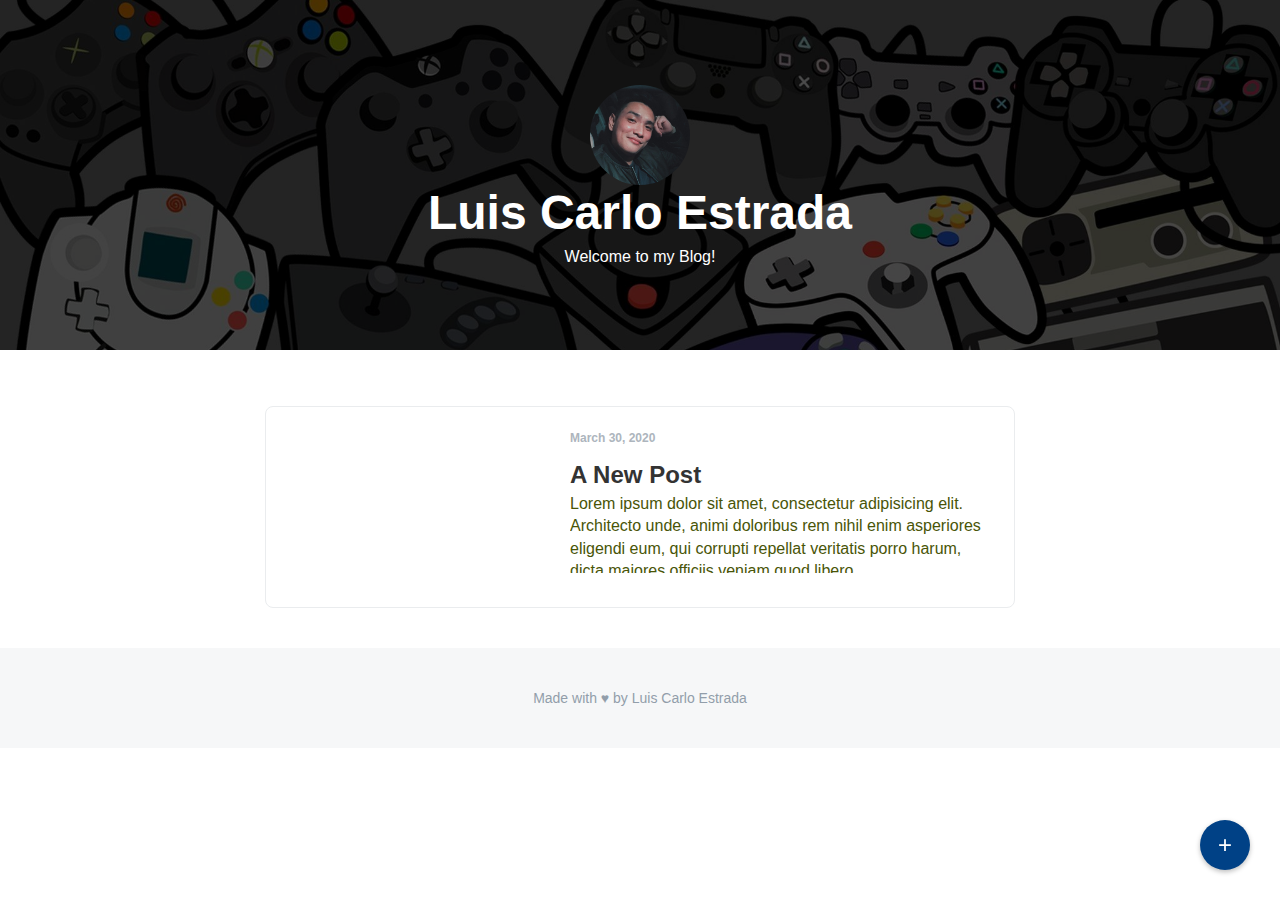
==== index.html @ 1156e8c4 "First Commit" ====
<!DOCTYPE html>
<html>
    <head>
        <meta charset="utf-8">
        <meta http-equiv="X-UA-Compatible" content="IE=edge">
        <title>My Blog</title>
        <meta name="description" content="">
        <meta name="viewport" content="width=device-width, initial-scale=1">
        <link rel="stylesheet" href="style/style.css">
    </head>
    <body>
        <div class="add-post">
            <a href="new-post.html">
                <div class="nav-button new-post-button">+</div>
            </a>
        </div>
        <header>
            <div class="profile-image"></div>
            <div class="profile-name">Luis Carlo Estrada</div>
            <div class="profile-subtext">Welcome to my Blog!</div>
        </header>
        <div class="main">
            <div class="main-container blog-posts">
                <div class="post">
                    <div class="post-image"></div>
                    <div class="post-content">
                        <div class="post-date">March 30, 2020</div>
                        <div class="post-title"><h4>A New Post</h4></div>
                        <div class="post-text">Lorem ipsum dolor sit amet, consectetur adipisicing elit. Architecto unde, animi doloribus rem nihil enim asperiores eligendi eum, qui corrupti repellat veritatis porro harum, dicta maiores officiis veniam quod libero.</div>
                    </div>
                </div>
            </div> 
        </div>
        <footer>
            <p>Made with &hearts; by Luis Carlo Estrada</p>
        </footer>
        <script src="js/index.js"></script>
    </body>
</html>
---- style/style.css ----
body {
    margin: 0;
    font-family: Arial, Helvetica, sans-serif;
}

.post-link {
    text-decoration: none;
}

header {
    min-height: 350px;
    background-image: url(../assets/banner.jpg);
    background-size: cover;
    background-position: top;
    color: white;
    display: flex;
    flex-direction: column;
    justify-content: center;
    align-items: center;
    position: relative;
}
header > * {
    z-index: 1;
}
header::after {
    content: "";
    position: absolute;
    top: 0;
    left: 0;
    bottom: 0;
    right: 0;
    background-color: rgba(0, 0, 0, 0.7);
}

.profile-image {
    border-radius: 50%;
    width: 100px;
    height: 100px;
    background-color: #fff;
    background-image: url(../assets/profile.png);
    background-size: cover;
}

.profile-name {
    font-size: 3em;
    font-weight: 700;
}

.profile-subtext {
    margin-top: 8px;
}

.main {
    margin-top: 32px;
    display: flex;
    justify-content: center;
}

.main-container {
    max-width: 750px;
    min-width: 600px;
    width: 100%;
    padding: 0 16px;
}

.post {
    border: 1px solid #eaecee;
    border-radius: 8px;
    display: flex;
    overflow: hidden;
    min-height: 200px;
    transition: all 0.25s;
    margin-top: 24px;
}

.post:hover {
    cursor: pointer;
    transform: scale(1.1);
    box-shadow: 0 2rem 5rem 0 rgba(0,0,0,.1);
}

.post-image {
    background-position: center;
    background-size: cover;
    flex-basis: 40%;
}

.post-content {
    flex-basis: 60%;
    padding: 24px;
}

.post-date {
    color: #adb5bd;
    font-size: 12px;
    font-weight: 700;
}

.post-title {
    margin: 16px 0 0 0;
    font-size: 1.5em;
    font-weight: 700;
    color: #333;
}

.post-title h4 {
    margin: 0;
}

.post-text {
    font-size: 1em;
    font-weight: 400;
    margin: 4px 0 0 0;
    color: #495507;
    line-height: 1.4;
    max-height: 80px;
    overflow: hidden;
}

.nav-button.new-post-button {
    position: fixed;
    bottom: 30px;
    right: 30px;
    font-size: 24px;
    background-color: #004186;
    width: 50px;
    height: 50px;
    border-radius: 50%;
    color: #fff;
    display: flex;
    justify-content: center;
    align-items: center;
    box-shadow: 0 2px 5px 0 rgba(0,0,0,.26);
    transition: all 0.25s ease-in-out;
}

.nav-button.new-post-button:hover {
    background-color: #002349;
}

footer {
    min-height: 100px;
    background-color: #eaecee70;
    color: #929eaa;
    display: flex;
    justify-content: center;
    align-items: center;
    margin-top: 40px;
    font-size: 14px;
}
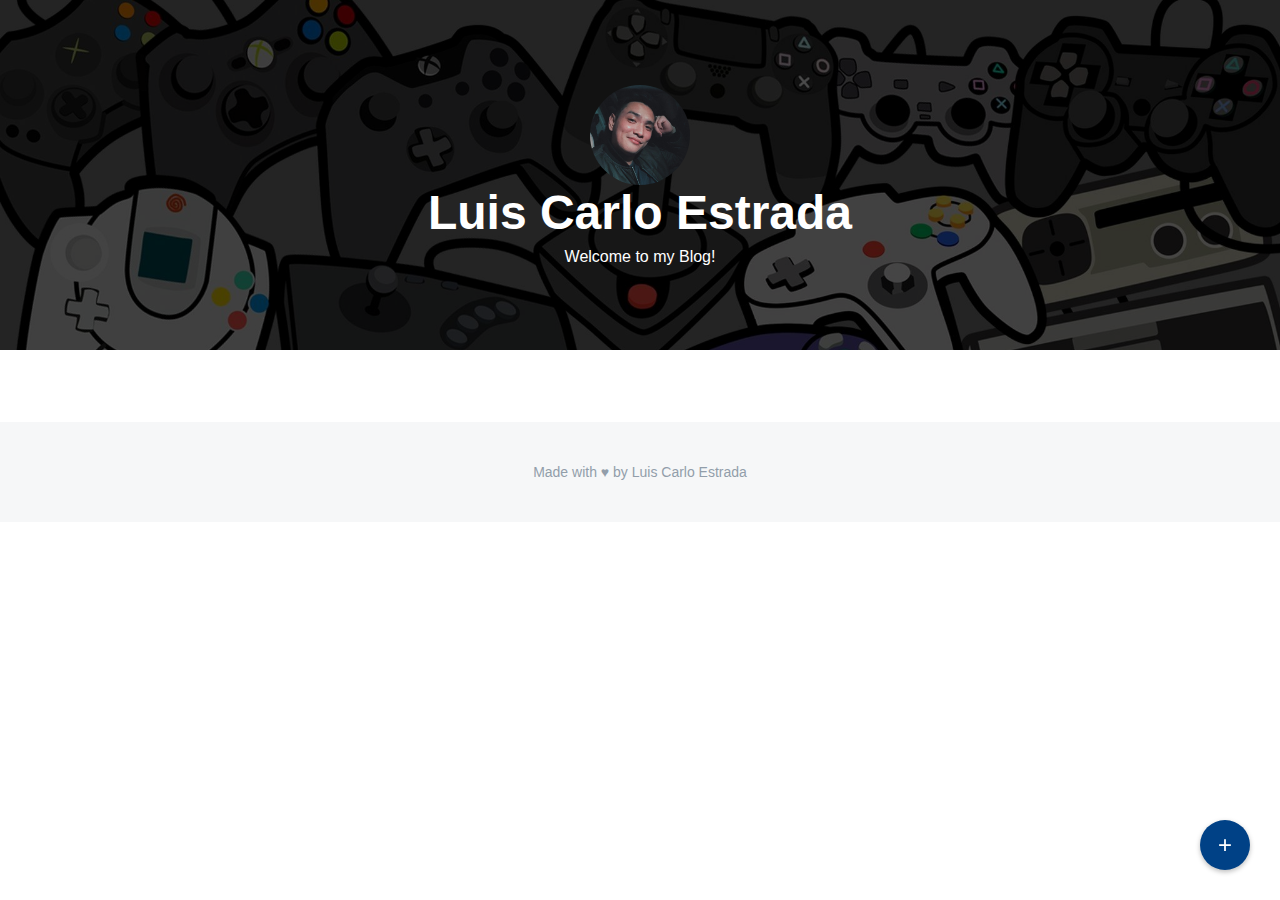
==== commit 964519c9: "Connected Post Page with API Data" ====
--- a/index.html
+++ b/index.html
@@ -8,7 +8,7 @@
         <meta name="viewport" content="width=device-width, initial-scale=1">
         <link rel="stylesheet" href="style/style.css">
     </head>
-    <body>
+    <body class="home-page">
         <div class="add-post">
             <a href="new-post.html">
                 <div class="nav-button new-post-button">+</div>
@@ -21,14 +21,7 @@
         </header>
         <div class="main">
             <div class="main-container blog-posts">
-                <div class="post">
-                    <div class="post-image"></div>
-                    <div class="post-content">
-                        <div class="post-date">March 30, 2020</div>
-                        <div class="post-title"><h4>A New Post</h4></div>
-                        <div class="post-text">Lorem ipsum dolor sit amet, consectetur adipisicing elit. Architecto unde, animi doloribus rem nihil enim asperiores eligendi eum, qui corrupti repellat veritatis porro harum, dicta maiores officiis veniam quod libero.</div>
-                    </div>
-                </div>
+                
             </div> 
         </div>
         <footer>
--- a/style/style.css
+++ b/style/style.css
@@ -9,7 +9,6 @@
 
 header {
     min-height: 350px;
-    background-image: url(../assets/banner.jpg);
     background-size: cover;
     background-position: top;
     color: white;
@@ -19,6 +18,11 @@
     align-items: center;
     position: relative;
 }
+
+.home-page header {
+    background-image: url(../assets/banner.jpg);
+}
+
 header > * {
     z-index: 1;
 }
